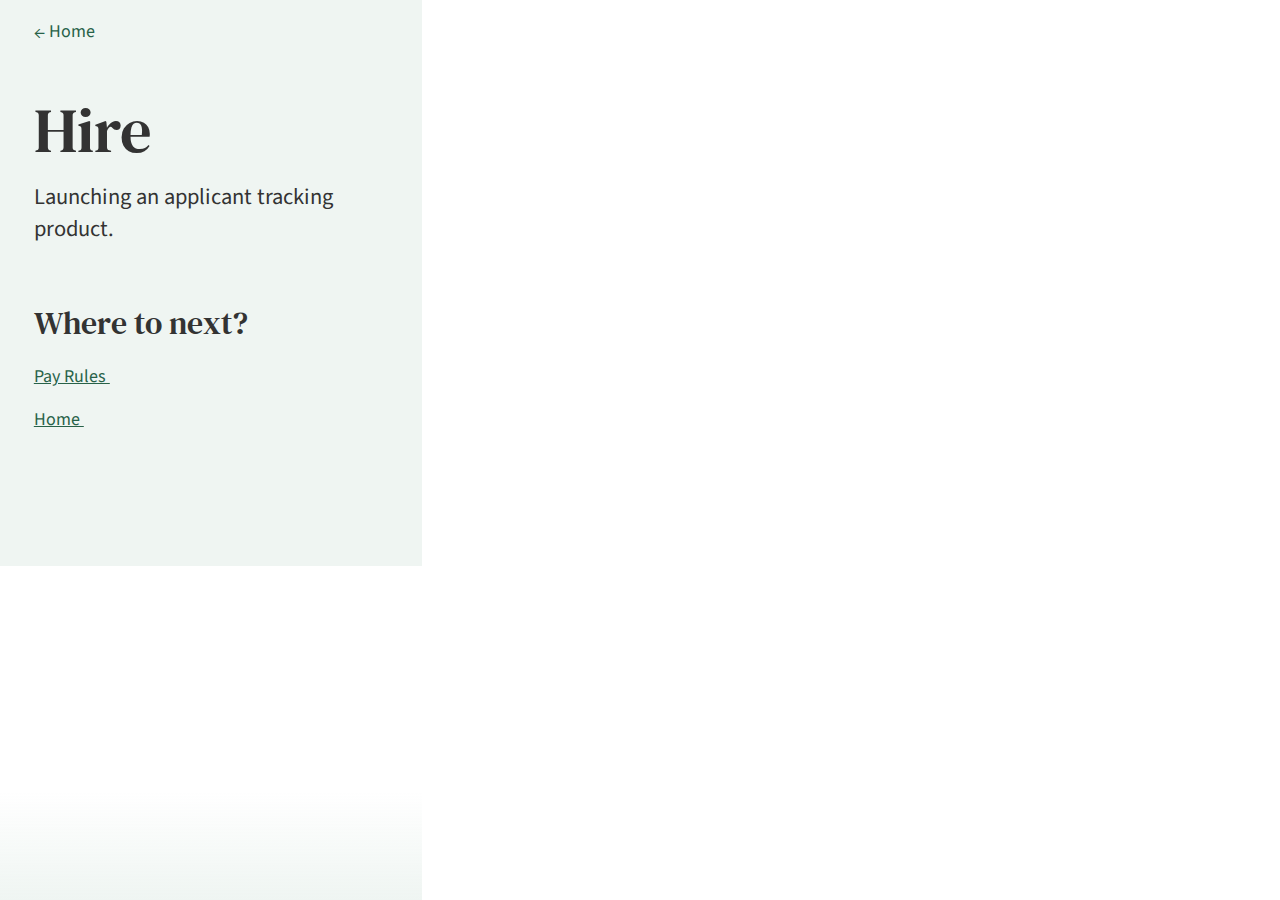
==== hire.html @ 750f0a36 "Add files via upload" ====
<!DOCTYPE html>
<html>
<head>
<meta charset="UTF-8">
<meta name="description" content="Nick Wellner | Product Leader, Designer, and Educator">
<meta name="keywords" content="Nick Wellner, UX Designer, Product Designer, Product Strategy, UX Researcher">
<meta name="author" content="Nick Wellner">
<meta name="viewport" content="width=device-width, initial-scale=1.0">
<link rel="stylesheet" href="css/main.css">
<link rel="preconnect" href="https://fonts.googleapis.com">
<link rel="preconnect" href="https://fonts.gstatic.com" crossorigin>
<link href="https://fonts.googleapis.com/css2?family=DM+Serif+Text:ital@0;1&family=Source+Sans+3:ital,wght@0,200..900;1,200..900&display=swap" rel="stylesheet">
<script src="https://ajax.googleapis.com/ajax/libs/jquery/1.11.0/jquery.min.js"></script>
<script src="https://code.jquery.com/ui/1.12.1/jquery-ui.js"></script>
<script src="js/script.js"></script>
</head>

<body>
<main>
	<div class="left-column left-column--cs">
		<section id="section1" class="hero bg--light">
			<div class="container">
				<a class="back-button" href="index.html"><span>←</span>Home</a>
				<h1>Hire</h1>
				<p>Launching an applicant tracking product.</p>
				<img class="main-image" src="/" />
			</div>
		</section>
		<section class="container">
		</section>
		<section class="next-case">
			<div class="container">
				<h3>Where to next?</h3>
				<a class="fancy-link" href="/">
					Pay Rules
					<span class="link-arrow-container">
						<span class="link-arrow">&#8594;</span>
					</span>
				</a>
				<a class="fancy-link" href="index.html">
					Home
					<span class="link-arrow-container">
						<span class="link-arrow">&#8594;</span>
					</span>
				</a>
			</div>
		</section>
		<div class="scroll-hint">
			<!-- Scroll for more
			<span class="down-arrow">&#8964;</span> -->
		</div>
	</div>
	
	<div class="right-column image-viewer-container">
		<div id="section-1" class="image-viewer is-visible">
			<div class="container">
			</div>	
		</div>
		<div id="section-2" class="image-viewer">
			<div class="container">
				<div class="caption">Exploring how to present pay information to all users. <a target="_blank" href="img/payroll-hp-ideation.png">View full image</a></div>
			</div>
		</div>
		<div id="section-3" class="image-viewer">
			<div class="container">
				<div class="caption">Demo of the review and submit flow.</div>
			</div>
		</div>
		<div id="section-4" class="image-viewer">
			<div class="container">
				<div class="caption">Demo of the hours & pay flow.</div>
			</div>
		</div>
		<div id="section-5" class="image-viewer">
			<div class="container">
				<div class="caption">Flow diagram of our customer onboarding process. <a target="_blank" href="img/payroll-onboarding.png">View larger</a></div>
			</div>
		</div>
	</div>
</main>
</body>
</html>
---- css/main.css ----
/* 
===========================
RESET
===========================
*/

html, body, div, span, applet, object, iframe,
h1, h2, h3, h4, h5, h6, p, blockquote, pre,
a, abbr, acronym, address, big, cite, code,
del, dfn, em, img, ins, kbd, q, s, samp,
small, strike, strong, sub, sup, tt, var,
b, u, i, center,
dl, dt, dd, ol, ul, li,
fieldset, form, label, legend,
table, caption, tbody, tfoot, thead, tr, th, td,
article, aside, canvas, details, embed, 
figure, figcaption, footer, header, hgroup, 
menu, nav, output, ruby, section, summary,
time, mark, audio, video {
	margin: 0;
	padding: 0;
	border: 0;
	font-size: 100%;
	font: inherit;
	vertical-align: baseline;
}
/* HTML5 display-role reset for older browsers */
article, aside, details, figcaption, figure, 
footer, header, hgroup, menu, nav, section {
	display: block;
}
body {
	line-height: 1;
}

blockquote, q {
	quotes: none;
}
blockquote:before, blockquote:after,
q:before, q:after {
	content: '';
	content: none;
}
table {
	border-collapse: collapse;
	border-spacing: 0;
}

* {
	box-sizing: border-box;
}

.clearfix {
  overflow: auto;
}

.clearfix::after {
  content: "";
  clear: both;
  display: table;
}

/* 
===========================
COLORS
Blue 1: #E6EDF6 (lightest)
Blue 2: #6B8CBF
Blue 3: #2B4E85
Blue 4: #082240
Gree 1: #EFF5F2 (lightest)
Gree 2: #5F977F
Gree 3: #286249
Gree 4: #093A25
Yelw 1: #FFF0CB
Yelw 2: #975402
Gray 1: #DDD (lightest)
Gray 2: #777
Gray 3: #333
===========================
*/

/* 
===========================
TYPOGRAPHY
===========================
*/

body {
	background: #fff;
	font-family: "Source Sans 3", sans-serif;
	font-optical-sizing: auto;
	font-weight: 400;
	font-style: normal;
	font-size: 18px;
	color: #333;
	line-height: 1.5em;
	text-align: left;
}

strong {
	font-weight: 700;
}

p {
	margin-bottom: 0;
}

p + p {
	margin-top: 1em;
}

ul {
	list-style-type: disc;
	list-style-position: outside;
	padding: 0 1.25em;
	margin-top: 1em;
}

li {
 	margin-bottom: 0.5em;
}

ul + .button {
	margin-top: 1.5em;
}

h1 {
	font-family: "DM Serif Text", serif;
	font-weight: 400;
	font-style: normal;
	font-size: 2.5em;
	line-height: 1em;
	margin-bottom: 1.25rem;
}

h2 {
	font-family: "DM Serif Text", serif;
	font-size: 1.75em;
	font-weight: 400;
	margin: 2em 0 0.5em;
}

h3 {
	font-family: "DM Serif Text", serif;
	font-size: 1.75em;
	font-weight: 400;
	margin: 2em 0 0.5em;
}

@media (min-width: 900px) {
	h1 {
		font-size: 3.5em;
		line-height: 1em;
	}
	h2 {
		font-size: 2.25em;
		line-height: 1em;
	}

	h3 {
		font-size: 1.75em;
		line-height: 1em;
	}
}

.text-align-left {
	text-align: left;
}

.caption {
	margin-top: 0.5em;
	font-size: 0.85em;
	font-style: italic;
	color: #777;
}

/* 
===========================
BUTTONS
===========================
*/

a,
a:visited {
	color: #286249;
}

a:hover,
a:focus,
a:active {
	color: #093A25;
	transition: color 0.2s ease;
}

.button {
	padding: 0.375em 0.75em;
	margin: 1em 0;
	border-radius: 5px;
	display: block;
	font-weight: 600;
	text-decoration: none;
	text-align: center;
}

@media (min-width: 501px) {
	.button {
		display: inline-block;
		margin-right: 0.5em;
	}
}

.button--primary,
.button--primary:visited {
	background: #5F977F;
	border: 1px solid #5F977F;
	color: #fff;
	transition: background-color 0.2s ease, border 0.2s ease;
}

.button--primary:hover,
.button--primary:focus {
	background: #286249;
	border-color: #286249;
	color: #fff;
}

.button--primary:active {
	background: #093A25;
	border-color: #093A25;
	color: #fff;
}

.button--secondary {
	background: #fff;
	border: 1px solid #ddd;
}

.button--secondary:hover {
	border-color: #ccc;
}

.fancy-link {
	line-height: 1.25em;
	padding: 0.5em 0;
	display: block;
}

.link-arrow-container {
	display: none;
}

@media (min-width: 1000px) {
	.link-arrow-container {
		display: inline-block;
		width: 1em;
		height: 1em;
		margin-left: 0.25em;
		overflow: hidden;
	}

	.link-arrow {
		display: inline-block;
		position: relative;
		top: 1px;
		left: -1em;
		transition: left 0.2s ease;
	}

	.fancy-link:hover .link-arrow,
	.fancy-link:focus .link-arrow,
	.fancy-link:active .link-arrow {
		left: 0;
	}
}



/* 
===========================
LAYOUT
===========================
*/

.container {
	width: 84%;
	max-width: 700px;
	margin: 0 auto;
}

.container.l-max-width {
	max-width: 800px;
}

.container img {
	width: 100%;
}

.inline-figure {
	display: block;
	margin: 1.5em 0;
}

.margin-top-1 {
	margin-top: 1em;
}

.margin-bottom-l {
	margin-bottom: 4em;
}

.bg--light {
	background-color: #EFF5F2;
}

.bg--dark {
	background-color: #333;
	color: white;
}

.has-border {
	border: 1px #ddd solid;
}

.display-wide {
	display: none;	
}


@media (min-width: 1000px) {
	.container {
		max-width: 980px;
	}

	.left-column {
		float: left;
		height: 100vh;
		width: 33%;
		text-align: left;
		background: #EFF5F2;
		position: relative;
	}
	.left-column--cs {
		height: auto;
	}

	.left-column img,
	.inline-figure {
		display: none;
	}

	.right-column {
		position: fixed;
		top: 0;
		right: 0;
		bottom: 0;
		width: 67%;
		background: white;
	}

	.display-wide {
		display: inline-block;
	}
}


/* 
===========================
HEADER
===========================
*/

header {
	margin: 2em auto 1em;
}

.home-button {
	color: #333;
	font-size: 24px;
	text-decoration: none;
	transition: color 0.3s ease;
}

.home-button:hover {
	color: #000;
}

.role {
	display: block;
	font-size: 1em;
}

/* 
===========================
HERO
===========================
*/

.hero {
	background-color: #EFF5F2;
}

.hero--angled {
	padding: 3em 0 5em;
	background-image: linear-gradient(170deg, #EFF5F2 82%, #fff calc(82% + 2px))
}

.emoji {
	font-size: 78px;
	line-height: 90px;
	margin-bottom: 16px;
}

.back-button {
	display: block;
	text-decoration: none;
	padding: 1em 0 3em;
}

.back-button span {
	display: inline-block;
	position: relative;
	top: 1px;
	margin-right: 0.25em;
}

.main-image {
	padding: 1em 0 2em;
}

@media (min-width: 501px) {
	.hero--angled {
		padding: 3em 0 5em;
		background-image: linear-gradient(175deg, #EFF5F2 82%, #fff calc(82% + 2px))
	}
}

@media (min-width: 1000px) {
	.hero p {
		font-size: 1.25em;
		line-height: 1.4em;
	}

	.hero--angled {
		background-image: none;
	}
}

/* 
===========================
PROJECT TILES
===========================
*/

.project-tile,
.project-tile:visited {
	width: 100%;
	padding: 0.75em 1em 0;
	margin-bottom: 0.75em;
	color: #333;
	border: 1px solid #ddd;
	border-radius: 5px;
	display: block;
	position: relative;
	text-decoration: none;
	text-align: left;
	transition: border-color 0.2s ease;
}


.project-tile:hover {
	border-color: #5F977F;
	cursor: pointer;
}

.project-tile .title {
	font-size: 1.125em;
	font-weight: 600;
	display: block;
}

.project-tile .tile-arrow-container {
	display: none;
}

@media (min-width: 1000px) {
	.project-tile .tile-arrow-container {
		display: block;
		position: absolute;
		right: 1em;
		top: 39%;
		width: 25px;
		height: 25px;
		overflow: hidden;
	}

	.project-tile .tile-arrow {
		font-size: 25px;
		color: #5F977F;
		display: block;
		position: relative;
		left: -25px;
		transition: left 0.2s ease;
	}

	.project-tile:hover .tile-arrow {
		display: block;
		left: 0;
	}
}

@media (min-width: 1200px) {
	.project-tile .tile-arrow-container {
		right: 2em;
	}
}

.project-tile .subtitle {
	display: block;
}

.project-tile .tag-list {
	display: block;
	margin-top: 0.5em;
}

.project-tile .tag {
	background-color: #FFF0CB;
	color: #975402;
	padding: 0.75em 1em;
	border-radius: 3px 3px 0 0;
	font-size: 0.625em;
	line-height: 0.625em;
	font-weight: 600;
	text-transform: uppercase;
	display: block;
	float: left;
}

.tag + .tag {
	margin-left: 0.5em;
}

/* 
===========================
IMAGE VIEWER
===========================
*/

.image-viewer-container {
	display: none;
}

@media (min-width: 1000px) {
	.image-viewer-container {
		display: flex;
		justify-content: center;
		align-items: center;
	}

	.image-viewer {
		position: fixed;
		top: 0;
		right: 0;
		left: 33%;
		bottom: 0;
		height: auto;
		transition: opacity 0.5s ease;
		display: none;
		text-align: center;
		
	}

	.image-viewer.is-visible {
		display: flex;
		justify-content: center;
		align-items: center;
		transition: opacity 0.5s ease;
	}	
}

/* 
===========================
NEXT CASE
===========================
*/

.next-case {
	margin: 2em 0 4em;
}

@media (min-width: 1000px) {
	.next-case {
		margin: 2em 0 7em;
	}
}

/* 
===========================
SCROLL HINT
===========================
*/

.scroll-hint {
	display: none;
}

@media (min-width: 1000px) {
	.scroll-hint {
		display: block;
		width: 33%;
		height: 6em;
		/* padding: 4em 0 2em; */
		/* background-image: linear-gradient(transparent 0%, #EFF5F2 50%); */
		background-image: linear-gradient(transparent 0%, #EFF5F2);
		position: fixed;
		left: 0;
		bottom: 0;
		text-align: center;
		font-style: italic;
	}

	.scroll-hint .down-arrow {
		display: block;
		line-height: 0.125em;
		color: #5F977F;
	}
}

/* 
===========================
FOOTER LINKS
===========================
*/

.footer-link {
	height: 30px;
	margin-left: 0.75em;
	display: block;
	float: left;
	color: #5F977F;
	text-decoration: none;
}

.footer-link.document,
.footer-link.document:visited {
	padding: 0.25em 0.375em;
	color: #5F977F;
	border: 1px solid #5F977F;
	border-radius: 3px;
	line-height: 30px;
	font-weight: 600;
}

.footer-link svg {
	fill: #5F977F;
}

.footer-link.linkedin svg {
	width: 30px;
	height: 30px;
}

.footer-link.document svg {
	height: 16px;
	position: relative;
	top: -3px;
}

.footer-link:first-child {
	margin-left: 0;
}

.footer-link span {
	position: relative;
	top: -6px;
	left: 0;
	font-size: 0.825em;
}

.footer-link.linkedin:hover,
.footer-link.linkedin:hover svg,
.footer-link.linkedin:focus,
.footer-link.linkedin:focus svg,
.footer-link.linkedin:active,
.footer-link.linkedin:active svg {
	color: #286249;
	fill: #286249;
	transition: color 0.2s ease, fill 0.2s ease;
}

.footer-link.document:hover,
.footer-link.document:hover svg,
.footer-link.document:focus,
.footer-link.document:focus svg,
.footer-link.document:active,
.footer-link.document:active svg {
	color: #093A25;
	fill: #093A25;
	border-color: #093A25;
	transition: color 0.2s ease, fill 0.2s ease, border 0.2s ease;
}

.footer-links--wide {
	display: none;
}

.footer-links--mobile {
	padding: 5em 0 3em;
	margin-top: 3em;
	background-color: #EFF5F2;
}

@media (min-width: 1000px) {
	.footer-links--mobile {
		display: none;
	}
	
	.footer-links--wide {
		width: 100%;
		display: block;
		position: absolute;
		bottom: 1.5em;
	}
}
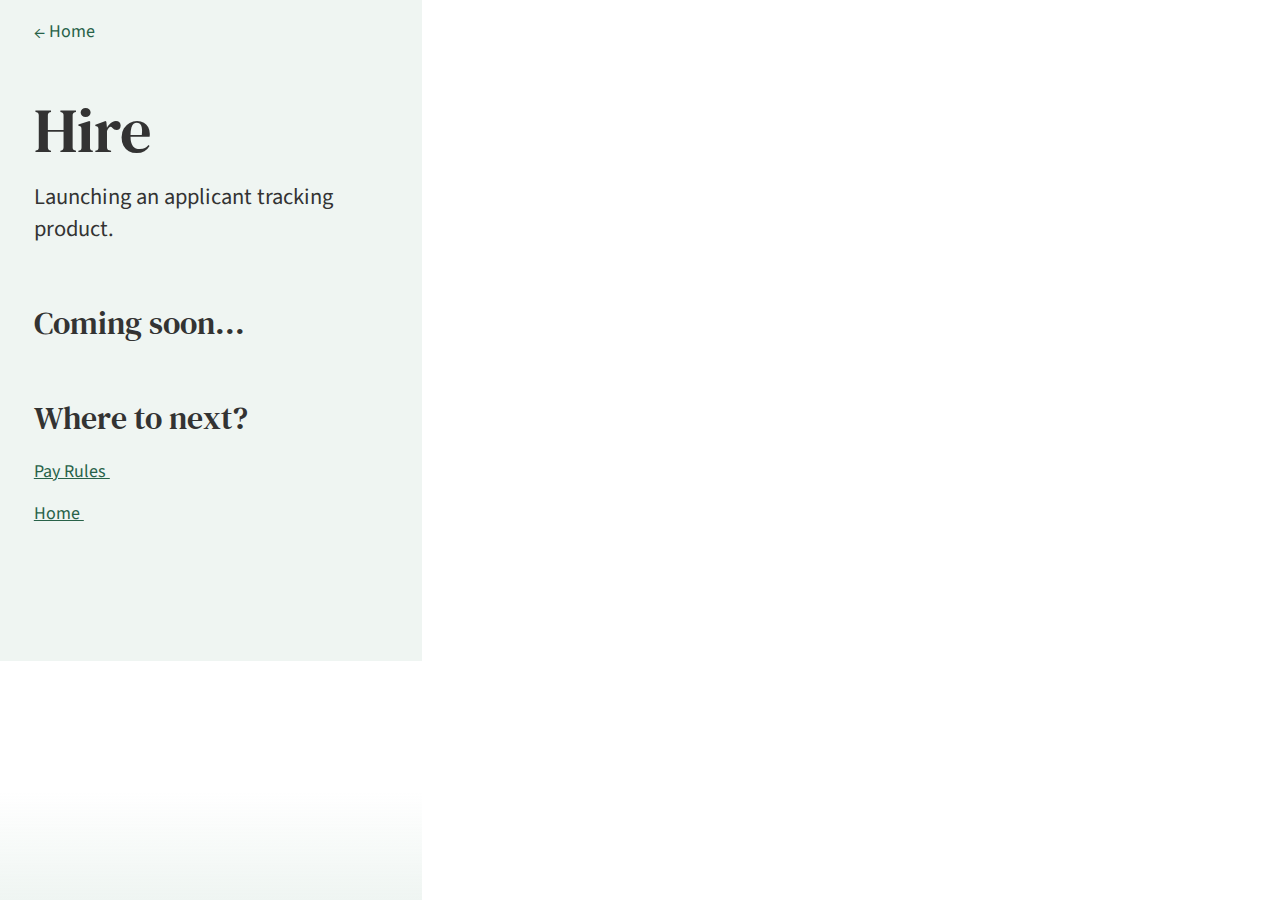
==== commit 97bcc669: "Add files via upload" ====
--- a/hire.html
+++ b/hire.html
@@ -27,6 +27,7 @@
 			</div>
 		</section>
 		<section class="container">
+			<h3>Coming soon...</h3>
 		</section>
 		<section class="next-case">
 			<div class="container">
